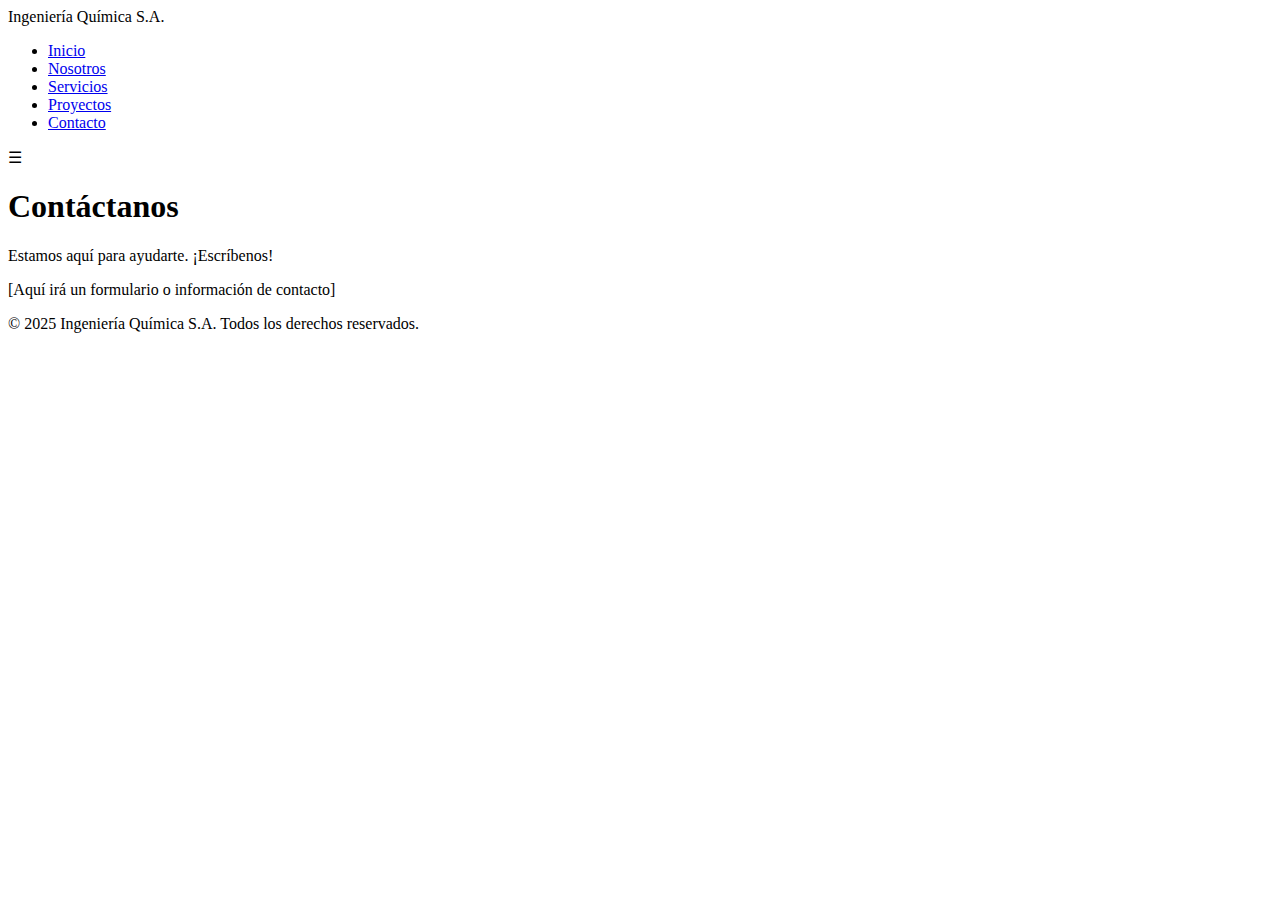
==== contacto.html @ 7ff50b55 "Create contacto.html" ====
<!DOCTYPE html>
<html lang="es">
<head>
    <meta charset="UTF-8">
    <meta name="viewport" content="width=device-width, initial-scale=1.0">
    <title>Contacto - Ingeniería Química S.A.</title>
    <link rel="stylesheet" href="styles.css">
</head>
<body>
    <nav class="navbar">
        <div class="logo">Ingeniería Química S.A.</div>
        <ul class="nav-links">
            <li><a href="index.html">Inicio</a></li>
            <li><a href="nosotros.html">Nosotros</a></li>
            <li><a href="servicios.html">Servicios</a></li>
            <li><a href="proyectos.html">Proyectos</a></li>
            <li><a href="contacto.html">Contacto</a></li>
        </ul>
        <div class="hamburger">☰</div>
    </nav>

    <section class="contact">
        <h1>Contáctanos</h1>
        <div class="contact-content">
            <p class="bubble-text">Estamos aquí para ayudarte. ¡Escríbenos!</p>
            <div class="img-placeholder"></div>
            <p>[Aquí irá un formulario o información de contacto]</p>
        </div>
    </section>

    <footer>
        <p>© 2025 Ingeniería Química S.A. Todos los derechos reservados.</p>
    </footer>
    <script src="script.js"></script>
</body>
</html>
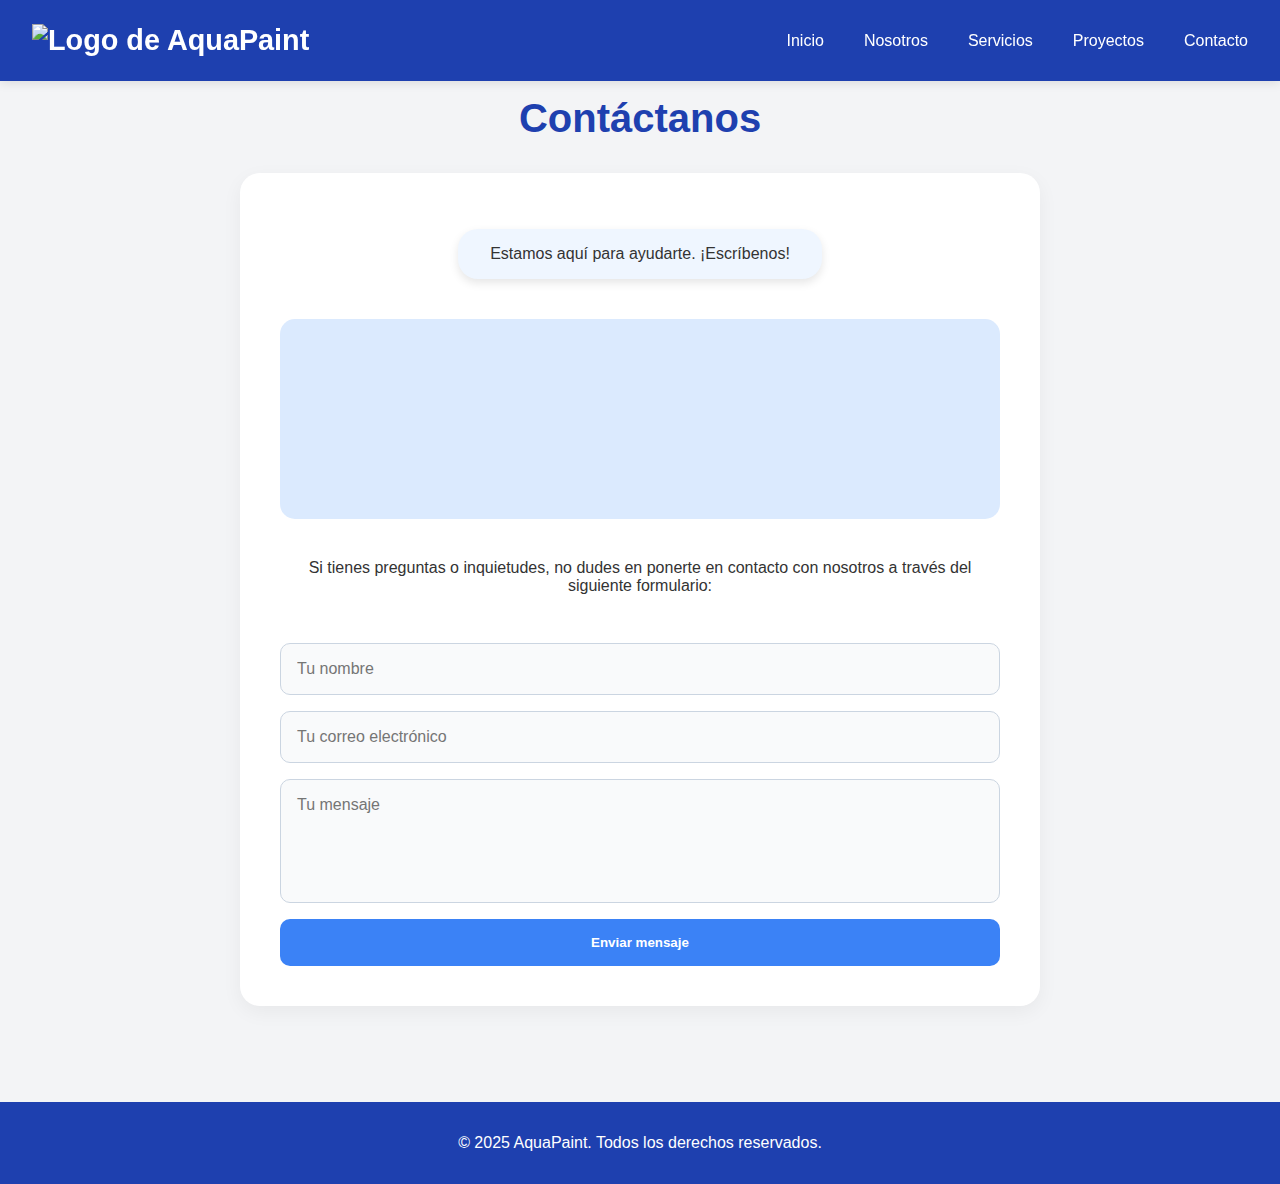
==== commit dcd584f0: "Update contacto.html" ====
--- a/contacto.html
+++ b/contacto.html
@@ -3,12 +3,14 @@
 <head>
     <meta charset="UTF-8">
     <meta name="viewport" content="width=device-width, initial-scale=1.0">
-    <title>Contacto - Ingeniería Química S.A.</title>
+    <title>Contacto - AquaPaint</title>
     <link rel="stylesheet" href="styles.css">
 </head>
 <body>
     <nav class="navbar">
-        <div class="logo">Ingeniería Química S.A.</div>
+        <div class="logo">
+            <img src="ruta-del-logo.png" alt="Logo de AquaPaint" class="logo-img">
+        </div>
         <ul class="nav-links">
             <li><a href="index.html">Inicio</a></li>
             <li><a href="nosotros.html">Nosotros</a></li>
@@ -24,13 +26,21 @@
         <div class="contact-content">
             <p class="bubble-text">Estamos aquí para ayudarte. ¡Escríbenos!</p>
             <div class="img-placeholder"></div>
-            <p>[Aquí irá un formulario o información de contacto]</p>
+            <p>Si tienes preguntas o inquietudes, no dudes en ponerte en contacto con nosotros a través del siguiente formulario:</p>
+
+            <form action="mailto:contacto@aquapaint.com" method="post" enctype="text/plain" class="contact-form">
+                <input type="text" name="name" placeholder="Tu nombre" required>
+                <input type="email" name="email" placeholder="Tu correo electrónico" required>
+                <textarea name="message" placeholder="Tu mensaje" rows="5" required></textarea>
+                <button type="submit">Enviar mensaje</button>
+            </form>
         </div>
     </section>
 
     <footer>
-        <p>© 2025 Ingeniería Química S.A. Todos los derechos reservados.</p>
+        <p>© 2025 AquaPaint. Todos los derechos reservados.</p>
     </footer>
+
     <script src="script.js"></script>
 </body>
 </html>
--- a/styles.css
+++ b/styles.css
@@ -0,0 +1,282 @@
+* {
+    margin: 0;
+    padding: 0;
+    box-sizing: border-box;
+    font-family: 'Poppins', sans-serif;
+}
+
+body {
+    color: #333;
+    background: #F9FAFB;
+    overflow-x: hidden;
+}
+
+.navbar {
+    background: #1E40AF;
+    color: white;
+    padding: 1.5rem 2rem;
+    display: flex;
+    justify-content: space-between;
+    align-items: center;
+    position: fixed;
+    width: 100%;
+    z-index: 1000;
+    box-shadow: 0 2px 10px rgba(0, 0, 0, 0.1);
+}
+
+.logo {
+    font-size: 1.8rem;
+    font-weight: 600;
+}
+
+.nav-links {
+    list-style: none;
+    display: flex;
+    gap: 2.5rem;
+}
+
+.nav-links a {
+    color: white;
+    text-decoration: none;
+    font-weight: 400;
+    transition: color 0.3s;
+}
+
+.nav-links a:hover {
+    color: #93C5FD;
+}
+
+.hamburger {
+    display: none;
+    font-size: 2rem;
+    cursor: pointer;
+}
+
+.hero {
+    height: 100vh;
+    background: linear-gradient(135deg, rgba(30, 64, 175, 0.8), rgba(0, 0, 0, 0.5)), url('https://via.placeholder.com/1920x1080');
+    background-size: cover;
+    display: flex;
+    align-items: center;
+    justify-content: center;
+    text-align: center;
+    color: white;
+}
+
+.hero-content h1 {
+    font-size: 3.5rem;
+    font-weight: 600;
+    margin-bottom: 1rem;
+    text-shadow: 2px 2px 5px rgba(0, 0, 0, 0.3);
+}
+
+.btn {
+    padding: 1rem 2.5rem;
+    background: #3B82F6;
+    color: white;
+    text-decoration: none;
+    border-radius: 25px;
+    font-weight: 600;
+    transition: transform 0.3s, background 0.3s;
+}
+
+.btn:hover {
+    background: #1E40AF;
+    transform: scale(1.05);
+}
+
+.welcome, .about, .services, .projects {
+    padding: 5rem 2rem;
+    text-align: center;
+}
+
+.welcome h2, .about h1, .services h1, .projects h1 {
+    color: #1E40AF;
+    font-size: 2.5rem;
+    margin-bottom: 3rem;
+}
+
+.bubbles {
+    display: flex;
+    justify-content: center;
+    gap: 2rem;
+    flex-wrap: wrap;
+}
+
+.bubble {
+    background: #3B82F6;
+    color: white;
+    padding: 1.5rem;
+    border-radius: 50%;
+    width: 150px;
+    height: 150px;
+    display: flex;
+    align-items: center;
+    justify-content: center;
+    text-align: center;
+    animation: float 4s infinite ease-in-out;
+}
+
+.bubble-text {
+    background: #EFF6FF;
+    padding: 1rem 2rem;
+    border-radius: 20px;
+    display: inline-block;
+    margin: 1rem 0;
+    box-shadow: 0 4px 10px rgba(0, 0, 0, 0.1);
+    transition: transform 0.3s;
+}
+
+.bubble-text:hover {
+    transform: translateY(-5px);
+}
+
+.about-grid, .services-grid, .projects-grid {
+    display: grid;
+    grid-template-columns: repeat(auto-fit, minmax(280px, 1fr));
+    gap: 2rem;
+    max-width: 1200px;
+    margin: 0 auto;
+}
+
+.about-item, .service-card, .project-card {
+    background: white;
+    padding: 2rem;
+    border-radius: 15px;
+    box-shadow: 0 6px 15px rgba(0, 0, 0, 0.05);
+    transition: transform 0.3s;
+}
+
+.about-item:hover, .service-card:hover, .project-card:hover {
+    transform: translateY(-10px);
+}
+
+.img-placeholder {
+    width: 100%;
+    height: 150px;
+    background: #DBEAFE;
+    border-radius: 10px;
+    margin-bottom: 1rem;
+}
+
+footer {
+    background: #1E40AF;
+    color: white;
+    padding: 2rem;
+    text-align: center;
+}
+
+@keyframes float {
+    0%, 100% { transform: translateY(0); }
+    50% { transform: translateY(-20px); }
+}
+
+/* CONTACTO */
+
+.contact {
+    padding: 6rem 2rem;
+    text-align: center;
+    background: #F3F4F6;
+}
+
+.contact h1 {
+    color: #1E40AF;
+    font-size: 2.5rem;
+    margin-bottom: 2rem;
+}
+
+.contact-content {
+    max-width: 800px;
+    margin: 0 auto;
+    background: white;
+    padding: 2.5rem;
+    border-radius: 20px;
+    box-shadow: 0 6px 20px rgba(0, 0, 0, 0.05);
+    display: flex;
+    flex-direction: column;
+    align-items: center;
+    gap: 1.5rem;
+}
+
+.contact-content .img-placeholder {
+    width: 100%;
+    height: 200px;
+    background: #DBEAFE;
+    border-radius: 15px;
+}
+
+.contact-form {
+    width: 100%;
+    display: flex;
+    flex-direction: column;
+    gap: 1rem;
+    margin-top: 1.5rem;
+}
+
+.contact-form input,
+.contact-form textarea {
+    padding: 1rem;
+    border: 1px solid #CBD5E1;
+    border-radius: 10px;
+    font-size: 1rem;
+    resize: none;
+    font-family: 'Poppins', sans-serif;
+    background: #F9FAFB;
+    transition: border-color 0.3s, box-shadow 0.3s;
+}
+
+.contact-form input:focus,
+.contact-form textarea:focus {
+    outline: none;
+    border-color: #3B82F6;
+    box-shadow: 0 0 0 3px rgba(59, 130, 246, 0.2);
+}
+
+.contact-form button {
+    padding: 1rem;
+    background: #3B82F6;
+    color: white;
+    border: none;
+    border-radius: 10px;
+    font-weight: 600;
+    cursor: pointer;
+    transition: background 0.3s, transform 0.3s;
+}
+
+.contact-form button:hover {
+    background: #1E40AF;
+    transform: scale(1.05);
+}
+
+/* Responsive */
+@media (max-width: 768px) {
+    .nav-links {
+        display: none;
+        flex-direction: column;
+        position: absolute;
+        top: 70px;
+        left: 0;
+        width: 100%;
+        background: #1E40AF;
+        padding: 1rem;
+    }
+
+    .nav-links.active {
+        display: flex;
+    }
+
+    .hamburger {
+        display: block;
+    }
+
+    .hero-content h1 {
+        font-size: 2rem;
+    }
+}
+
+@media (max-width: 600px) {
+    .contact-content {
+        padding: 2rem 1.5rem;
+    }
+}
+
